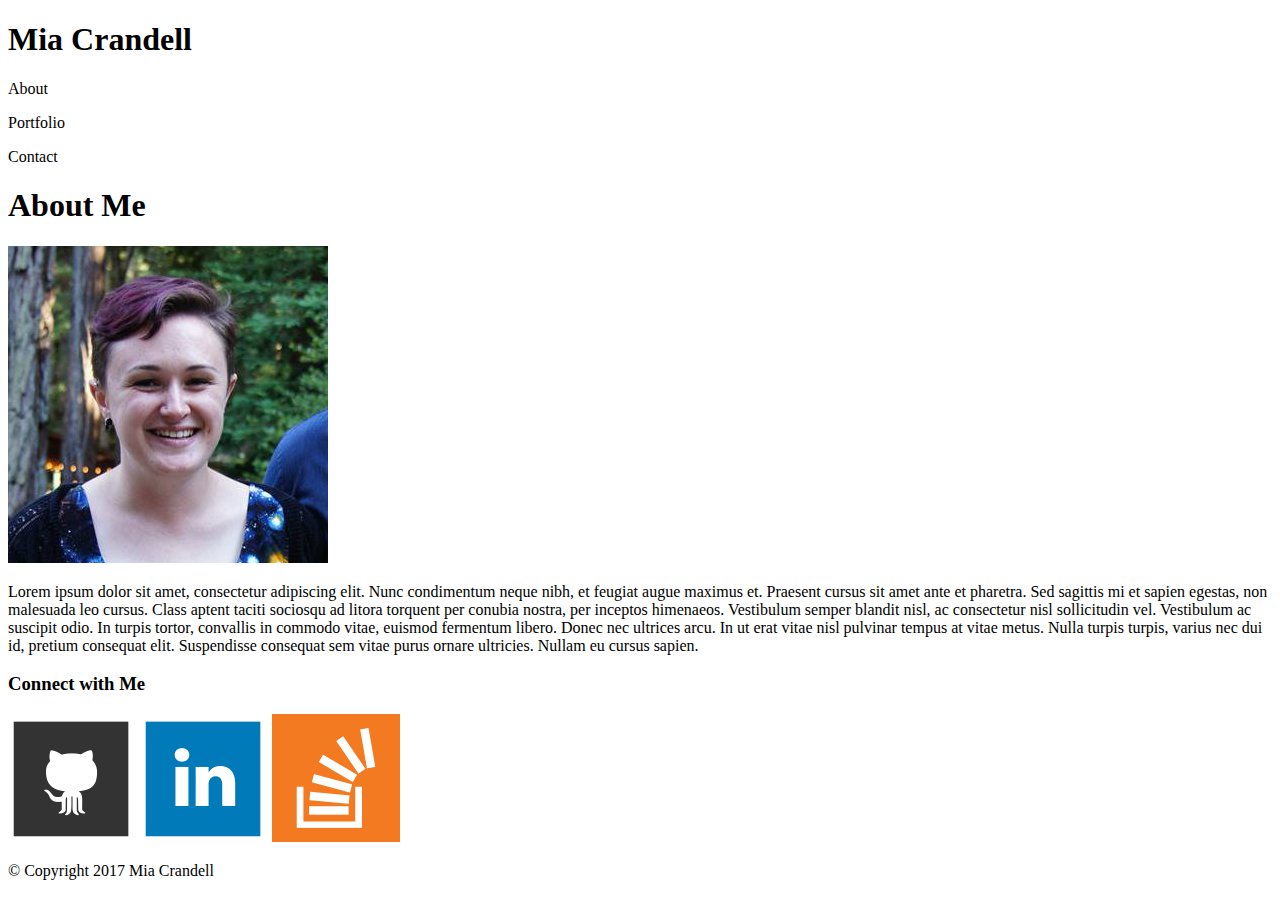
==== index.html @ 77888c06 "adding html to index" ====
<!DOCTYPE html>
<html lang="en-us">
<head>
  <meta charset="UTF-8">
  <title>Portfolio</title>
</head>
<body>
  <header>
    <h1 class="name">Mia Crandell</h1>
    <p>About</p>
    <p>Portfolio</p>
    <P>Contact</P>
  </header>
  <div class="aboutMe">
    <h1 class="aboutTitle">About Me</h1>
    <img src="./assets/images/mia.jpg" alt="Mia">
    <p>Lorem ipsum dolor sit amet, consectetur adipiscing elit. Nunc condimentum neque nibh, et feugiat augue maximus et. Praesent cursus sit amet ante et pharetra. Sed sagittis mi et sapien egestas, non malesuada leo cursus. Class aptent taciti sociosqu ad litora torquent per conubia nostra, per inceptos himenaeos. Vestibulum semper blandit nisl, ac consectetur nisl sollicitudin vel. Vestibulum ac suscipit odio. In turpis tortor, convallis in commodo vitae, euismod fermentum libero. Donec nec ultrices arcu. In ut erat vitae nisl pulvinar tempus at vitae metus. Nulla turpis turpis, varius nec dui id, pretium consequat elit. Suspendisse consequat sem vitae purus ornare ultricies. Nullam eu cursus sapien.</p>
  </div>
  <div class="connectMe">
    <h3>Connect with Me</h3>
    <img src="./assets/images/github.png" alt="github icon">
    <img src="./assets/images/linkedin.png" alt="linkedin icon">
    <img src="./assets/images/stackoverflow.png" alt="stackoverflow icon">
  </div>
  <footer>
    <p>&copy; Copyright 2017 Mia Crandell</p>
  </footer>

</body>
</html>
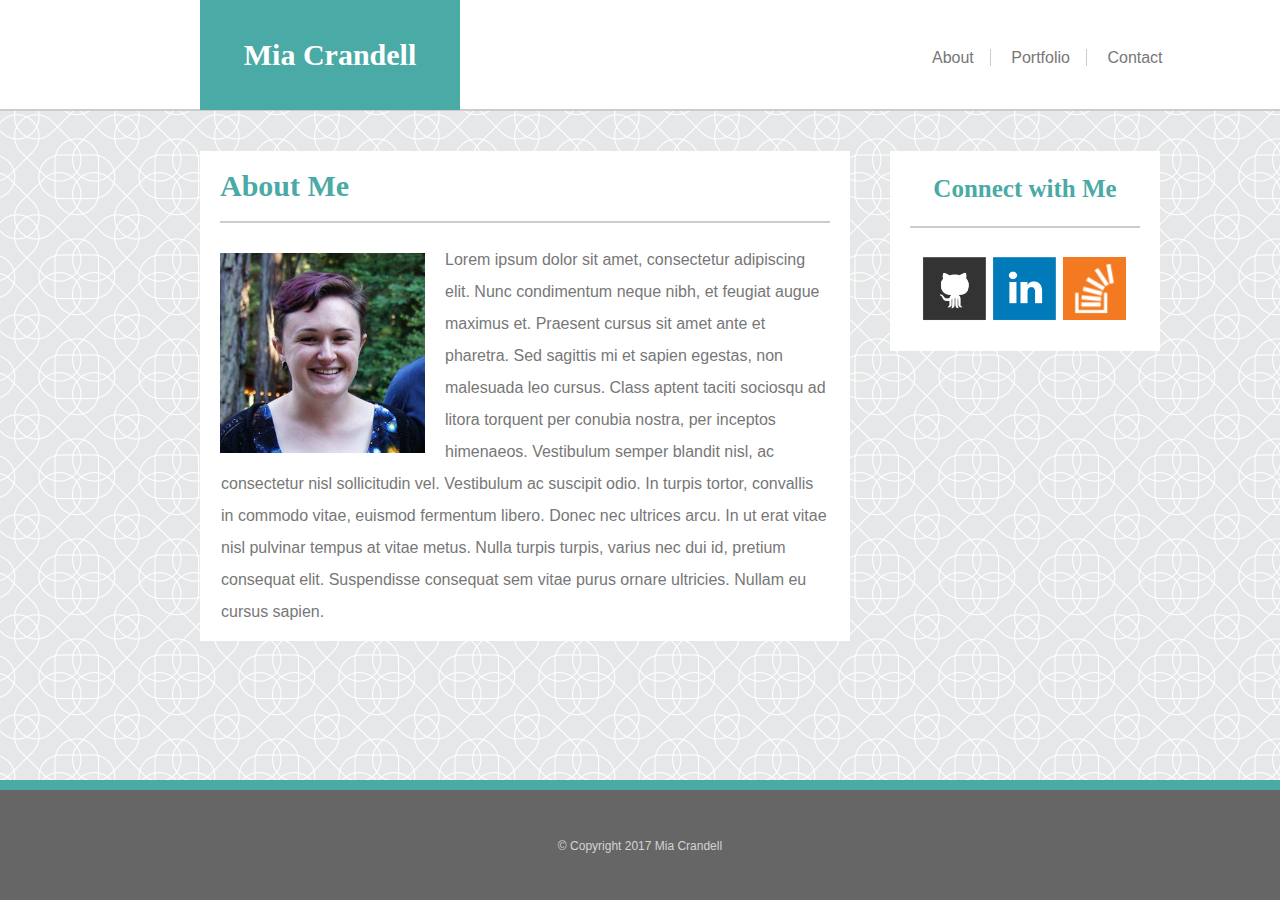
==== commit fa938bde: "add css to index" ====
--- a/index.html
+++ b/index.html
@@ -2,29 +2,32 @@
 <html lang="en-us">
 <head>
   <meta charset="UTF-8">
-  <title>Portfolio</title>
+  <title>About Me</title>
+  <link rel="stylesheet" type="text/css" href="./assets/css/style.css">
+  <link rel="stylesheet" type="text/css" href="./assets/css/reset.css">
 </head>
 <body>
-  <header>
+  <header class="header">
     <h1 class="name">Mia Crandell</h1>
-    <p>About</p>
-    <p>Portfolio</p>
-    <P>Contact</P>
+    <ul class="navBar">
+      <li id="about"><a href="./index.html">About</a></li>
+      <li id="portfolio"><a href="./portfolio.html">Portfolio</a></li>
+      <li><a href="./contact.html">Contact</a></li>
+    </ul>
   </header>
   <div class="aboutMe">
     <h1 class="aboutTitle">About Me</h1>
-    <img src="./assets/images/mia.jpg" alt="Mia">
-    <p>Lorem ipsum dolor sit amet, consectetur adipiscing elit. Nunc condimentum neque nibh, et feugiat augue maximus et. Praesent cursus sit amet ante et pharetra. Sed sagittis mi et sapien egestas, non malesuada leo cursus. Class aptent taciti sociosqu ad litora torquent per conubia nostra, per inceptos himenaeos. Vestibulum semper blandit nisl, ac consectetur nisl sollicitudin vel. Vestibulum ac suscipit odio. In turpis tortor, convallis in commodo vitae, euismod fermentum libero. Donec nec ultrices arcu. In ut erat vitae nisl pulvinar tempus at vitae metus. Nulla turpis turpis, varius nec dui id, pretium consequat elit. Suspendisse consequat sem vitae purus ornare ultricies. Nullam eu cursus sapien.</p>
+    <img src="./assets/images/mia.jpg" alt="Mia" id="mia">
+    <p id="description">Lorem ipsum dolor sit amet, consectetur adipiscing elit. Nunc condimentum neque nibh, et feugiat augue maximus et. Praesent cursus sit amet ante et pharetra. Sed sagittis mi et sapien egestas, non malesuada leo cursus. Class aptent taciti sociosqu ad litora torquent per conubia nostra, per inceptos himenaeos. Vestibulum semper blandit nisl, ac consectetur nisl sollicitudin vel. Vestibulum ac suscipit odio. In turpis tortor, convallis in commodo vitae, euismod fermentum libero. Donec nec ultrices arcu. In ut erat vitae nisl pulvinar tempus at vitae metus. Nulla turpis turpis, varius nec dui id, pretium consequat elit. Suspendisse consequat sem vitae purus ornare ultricies. Nullam eu cursus sapien.</p>
   </div>
   <div class="connectMe">
-    <h3>Connect with Me</h3>
-    <img src="./assets/images/github.png" alt="github icon">
-    <img src="./assets/images/linkedin.png" alt="linkedin icon">
-    <img src="./assets/images/stackoverflow.png" alt="stackoverflow icon">
+    <h3 class="connectTitle">Connect with Me</h3>
+    <a href="https://github.com/eggobiggie" target="_blank"><img src="./assets/images/github.png" alt="github icon" id="github" class="icons"></a>
+    <a href="https://www.linkedin.com/in/mia-crandell-06a84b127/" target="_blank"><img src="./assets/images/linkedin.png" alt="linkedin icon" id="linkedin" class="icons"></a>
+    <a href="https://stackoverflow.com/users/8474474/mia-crandell" target="_blank"><img src="./assets/images/stackoverflow.png" alt="stackoverflow icon" id="stack" class="icons"></a>
   </div>
-  <footer>
+  <footer class="footer">
     <p>&copy; Copyright 2017 Mia Crandell</p>
   </footer>
-
 </body>
 </html>
--- a/assets/css/style.css
+++ b/assets/css/style.css
@@ -0,0 +1,155 @@
+body {
+  background-image: url("../images/intersection.png");
+}
+
+.header {
+  border-bottom: 2px solid #cccccc;
+  height: 109px;
+  width: 100%;
+  background-color: #ffffff;
+}
+
+/* Index Page/About me */
+
+.name,
+.aboutTitle,
+.connectMe {
+  font-family: 'Georgia', Times, Times New Roman, serif;
+  font-weight: bold;
+}
+
+.name {
+  background-color: #4aaaa5;
+  color: #ffffff;
+  padding: 40px 20px;
+  width: 220px;
+  text-align: center;
+  font-size: 30px;
+  margin-left: 200px;
+}
+
+.navBar {
+  font-family: 'Arial', 'Helvetica Neue', Helvetica, sans-serif;
+  float: left;
+  margin-top: -60px;
+  margin-left: 916px;
+}
+
+li {
+  display: inline;
+}
+
+li a {
+  text-decoration: none;
+  color: #777777;
+  text-align: center;
+  padding: 14px 16px;
+}
+
+#about, #portfolio {
+  border-right: 1px solid #cccccc;
+}
+
+.aboutMe {
+  width: 650px;
+  height: 490px;
+  background-color: #ffffff;
+  margin-top: 40px;
+  margin-left: 200px;
+  font-family: 'Arial', 'Helvetica Neue', Helvetica, sans-serif;
+  float: left;
+}
+
+.aboutTitle {
+  color: #4aaaa5;
+  font-size: 30px;
+  padding-top: 20px;
+  padding-bottom: 20px;
+  margin-left: 20px;
+  margin-right: 20px;
+  border-bottom: 2px solid #cccccc;
+}
+
+#mia {
+  height: 200px;
+  width: 205px;
+  margin-top: 30px;
+  margin-left: 20px;
+  margin-right: 20px;
+  float: left;
+}
+
+#description {
+  line-height: 2;
+  padding: 21px;
+  color: #777777;
+}
+
+/*Contact me page*/
+
+.contactBox {
+
+}
+
+.connectMe {
+  background-color: #ffffff;
+  width: 270px;
+  height: 200px;
+  float: left;
+  margin-top: 40px;
+  margin-right: 80px;
+  margin-left: 40px;
+}
+
+.connectTitle {
+  color: #4aaaa5;
+  font-size: 25px;
+  padding-top: 25px;
+  padding-bottom: 25px;
+  margin-left: 20px;
+  margin-right: 20px;
+  text-align: center;
+  border-bottom: 2px solid #cccccc;
+}
+
+#github,
+#linkedin {
+  height: 70px;
+  width: 70px;
+}
+
+#github {
+  float: left;
+  margin-top: 25px;
+  margin-left: 30px;
+}
+
+#linkedin {
+  float: left;
+  margin-top: 25px;
+}
+
+#stack {
+  height: 63px;
+  float: left;
+  margin-top: 29px;
+  margin-left: 3px;
+}
+
+
+
+
+.footer {
+  border-top: 10px solid #4aaaa5;
+  height: 60px;
+  width: 100%;
+  background-color: #666666;
+  font-family: 'Arial', 'Helvetica Neue', Helvetica, sans-serif;
+  font-size: 12px;
+  color: #D3D3D3;
+  padding-top: 50px;
+  clear: both;
+  text-align: center;
+  position: fixed;
+  bottom: 0;
+}
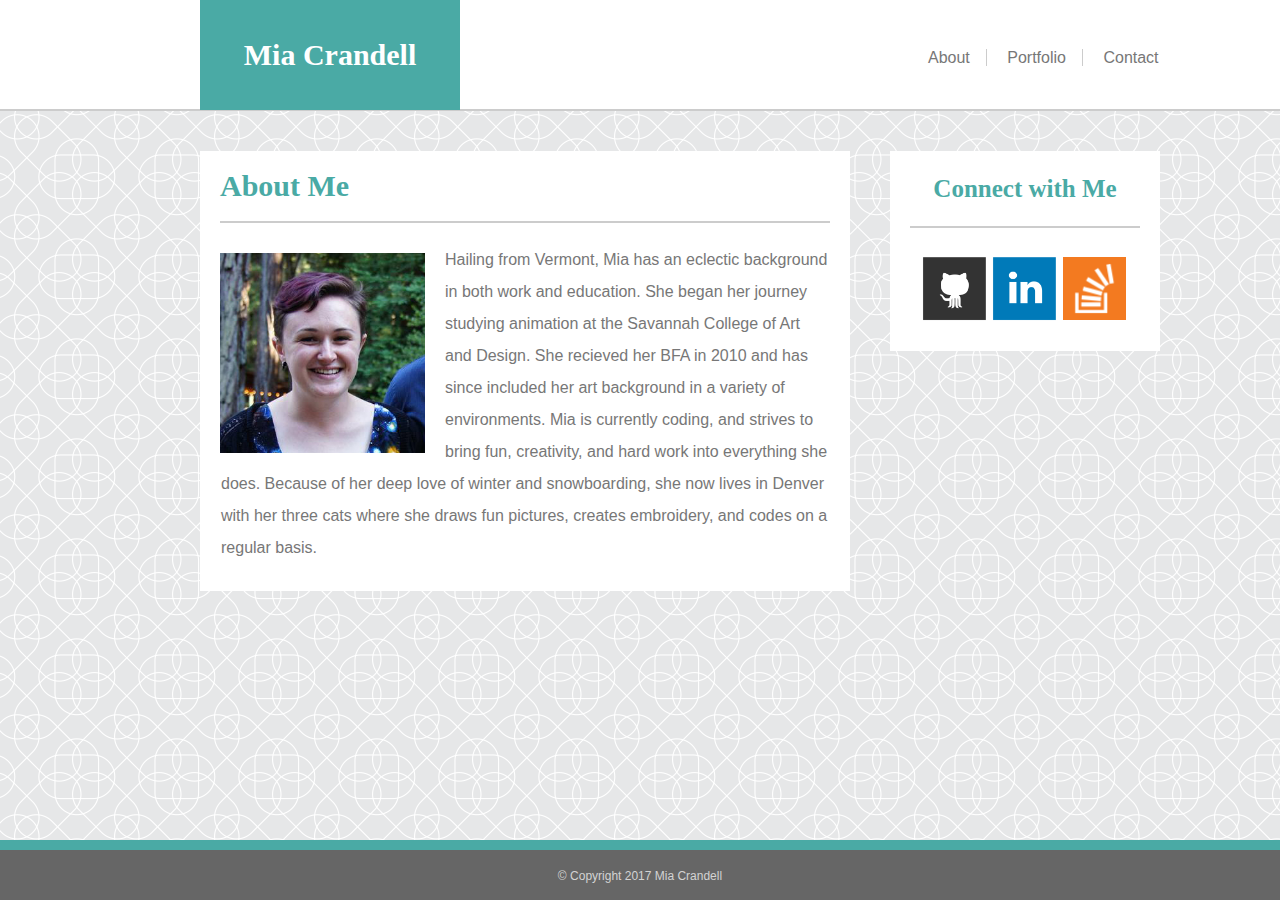
==== commit 1b7a3f1b: "Add CSS and About Me" ====
--- a/index.html
+++ b/index.html
@@ -3,12 +3,12 @@
 <head>
   <meta charset="UTF-8">
   <title>About Me</title>
+  <link rel="stylesheet" type="text/css" href="./assets/css/reset.css">
   <link rel="stylesheet" type="text/css" href="./assets/css/style.css">
-  <link rel="stylesheet" type="text/css" href="./assets/css/reset.css">
 </head>
 <body>
-  <header class="header">
-    <h1 class="name">Mia Crandell</h1>
+  <header id="header">
+    <h1 id="name">Mia Crandell</h1>
     <ul class="navBar">
       <li id="about"><a href="./index.html">About</a></li>
       <li id="portfolio"><a href="./portfolio.html">Portfolio</a></li>
@@ -16,9 +16,9 @@
     </ul>
   </header>
   <div class="aboutMe">
-    <h1 class="aboutTitle">About Me</h1>
+    <h1 class="title">About Me</h1>
     <img src="./assets/images/mia.jpg" alt="Mia" id="mia">
-    <p id="description">Lorem ipsum dolor sit amet, consectetur adipiscing elit. Nunc condimentum neque nibh, et feugiat augue maximus et. Praesent cursus sit amet ante et pharetra. Sed sagittis mi et sapien egestas, non malesuada leo cursus. Class aptent taciti sociosqu ad litora torquent per conubia nostra, per inceptos himenaeos. Vestibulum semper blandit nisl, ac consectetur nisl sollicitudin vel. Vestibulum ac suscipit odio. In turpis tortor, convallis in commodo vitae, euismod fermentum libero. Donec nec ultrices arcu. In ut erat vitae nisl pulvinar tempus at vitae metus. Nulla turpis turpis, varius nec dui id, pretium consequat elit. Suspendisse consequat sem vitae purus ornare ultricies. Nullam eu cursus sapien.</p>
+    <p id="description">Hailing from Vermont, Mia has an eclectic background in both work and education. She began her journey studying animation at the Savannah College of Art and Design. She recieved her BFA in 2010 and has since included her art background in a variety of environments. Mia is currently coding, and strives to bring fun, creativity, and hard work into everything she does. Because of her deep love of winter and snowboarding, she now lives in Denver with her three cats where she draws fun pictures, creates embroidery, and codes on a regular basis.</p>
   </div>
   <div class="connectMe">
     <h3 class="connectTitle">Connect with Me</h3>
@@ -26,7 +26,7 @@
     <a href="https://www.linkedin.com/in/mia-crandell-06a84b127/" target="_blank"><img src="./assets/images/linkedin.png" alt="linkedin icon" id="linkedin" class="icons"></a>
     <a href="https://stackoverflow.com/users/8474474/mia-crandell" target="_blank"><img src="./assets/images/stackoverflow.png" alt="stackoverflow icon" id="stack" class="icons"></a>
   </div>
-  <footer class="footer">
+  <footer id="footer">
     <p>&copy; Copyright 2017 Mia Crandell</p>
   </footer>
 </body>
--- a/assets/css/style.css
+++ b/assets/css/style.css
@@ -2,23 +2,23 @@
   background-image: url("../images/intersection.png");
 }
 
-.header {
+#header {
   border-bottom: 2px solid #cccccc;
   height: 109px;
   width: 100%;
   background-color: #ffffff;
 }
 
-/* Index Page/About me */
-
-.name,
-.aboutTitle,
+/* About Me Index Page */
+
+#name,
+.title,
 .connectMe {
   font-family: 'Georgia', Times, Times New Roman, serif;
   font-weight: bold;
 }
 
-.name {
+#name {
   background-color: #4aaaa5;
   color: #ffffff;
   padding: 40px 20px;
@@ -29,10 +29,11 @@
 }
 
 .navBar {
-  font-family: 'Arial', 'Helvetica Neue', Helvetica, sans-serif;
-  float: left;
+  list-style-type: none;
+  font-family: 'Arial', 'Helvetica Neue', Helvetica, sans-serif;
+  position: absolute;
+  left: 912px;
   margin-top: -60px;
-  margin-left: 916px;
 }
 
 li {
@@ -50,17 +51,21 @@
   border-right: 1px solid #cccccc;
 }
 
+a:hover {
+  color: #4aaaa5;
+}
+
 .aboutMe {
   width: 650px;
-  height: 490px;
-  background-color: #ffffff;
-  margin-top: 40px;
-  margin-left: 200px;
-  font-family: 'Arial', 'Helvetica Neue', Helvetica, sans-serif;
-  float: left;
-}
-
-.aboutTitle {
+  height: 440px;
+  background-color: #ffffff;
+  margin-top: 40px;
+  margin-left: 200px;
+  font-family: 'Arial', 'Helvetica Neue', Helvetica, sans-serif;
+  float: left;
+}
+
+.title {
   color: #4aaaa5;
   font-size: 30px;
   padding-top: 20px;
@@ -88,17 +93,92 @@
 /*Contact me page*/
 
 .contactBox {
-
-}
+  width: 650px;
+  height: 570px;
+  background-color: #ffffff;
+  margin-top: 40px;
+  margin-left: 200px;
+  font-family: 'Arial', 'Helvetica Neue', Helvetica, sans-serif;
+  float: left;
+}
+
+.contactInfo {
+  margin-top: 25px;
+  margin-left: 20px;
+  line-height: 1.8;
+  color: #777777;
+}
+
+.inputInfo {
+  width: 600px;
+  height: 25px;
+  padding-left: 5px;
+  margin-bottom: 15px;
+}
+
+#emailInput {
+  margin-bottom: 0;
+}
+
+.messageArea {
+  width: 600px;
+  height: 170px;
+  margin-bottom: 10px;
+}
+
+.submitButton {
+  background-color: #4aaaa5;
+  border: none;
+  color: #ffffff;
+  padding: 10px 30px;
+  font-size: 20px;
+}
+
+/*Portfolio Page*/
+
+.portfolioBox {
+  width: 650px;
+  height: 850px;
+  background-color: #ffffff;
+  margin-top: 40px;
+  margin-bottom: 40px;
+  margin-left: 200px;
+  font-family: 'Arial', 'Helvetica Neue', Helvetica, sans-serif;
+  float: left;
+}
+
+.portfolioImage {
+  float: left;
+  height: 200px;
+  width: 270px;
+  margin: 25px;
+}
+
+.boxText {
+  float: left;
+  width: 270px;
+  height: 40px;
+  padding-top: 20px;
+  margin-top: 155px;
+  margin-left: -295px;
+  background-color: #4aaaa5;
+  font-family: 'Georgia', Times, Times New Roman, serif;
+  font-size: 20px;
+  color: #ffffff;
+  text-align: center;
+  z-index: 1;
+}
+
+/*Connect with Me box*/
 
 .connectMe {
   background-color: #ffffff;
   width: 270px;
   height: 200px;
-  float: left;
+  position: absolute;
   margin-top: 40px;
   margin-right: 80px;
-  margin-left: 40px;
+  margin-left: 890px;
 }
 
 .connectTitle {
@@ -136,18 +216,23 @@
   margin-left: 3px;
 }
 
-
-
-
-.footer {
+.icons:hover {
+  -ms-transform: rotate(-10deg);
+  -webkit-transform: rotate(-10deg);
+  -moz-transform: rotate(-10deg);
+  -o-transform: rotate(-10deg);
+  transform: rotate(-10deg);
+}
+
+#footer {
   border-top: 10px solid #4aaaa5;
-  height: 60px;
+  height: 30px;
   width: 100%;
   background-color: #666666;
   font-family: 'Arial', 'Helvetica Neue', Helvetica, sans-serif;
   font-size: 12px;
   color: #D3D3D3;
-  padding-top: 50px;
+  padding-top: 20px;
   clear: both;
   text-align: center;
   position: fixed;
